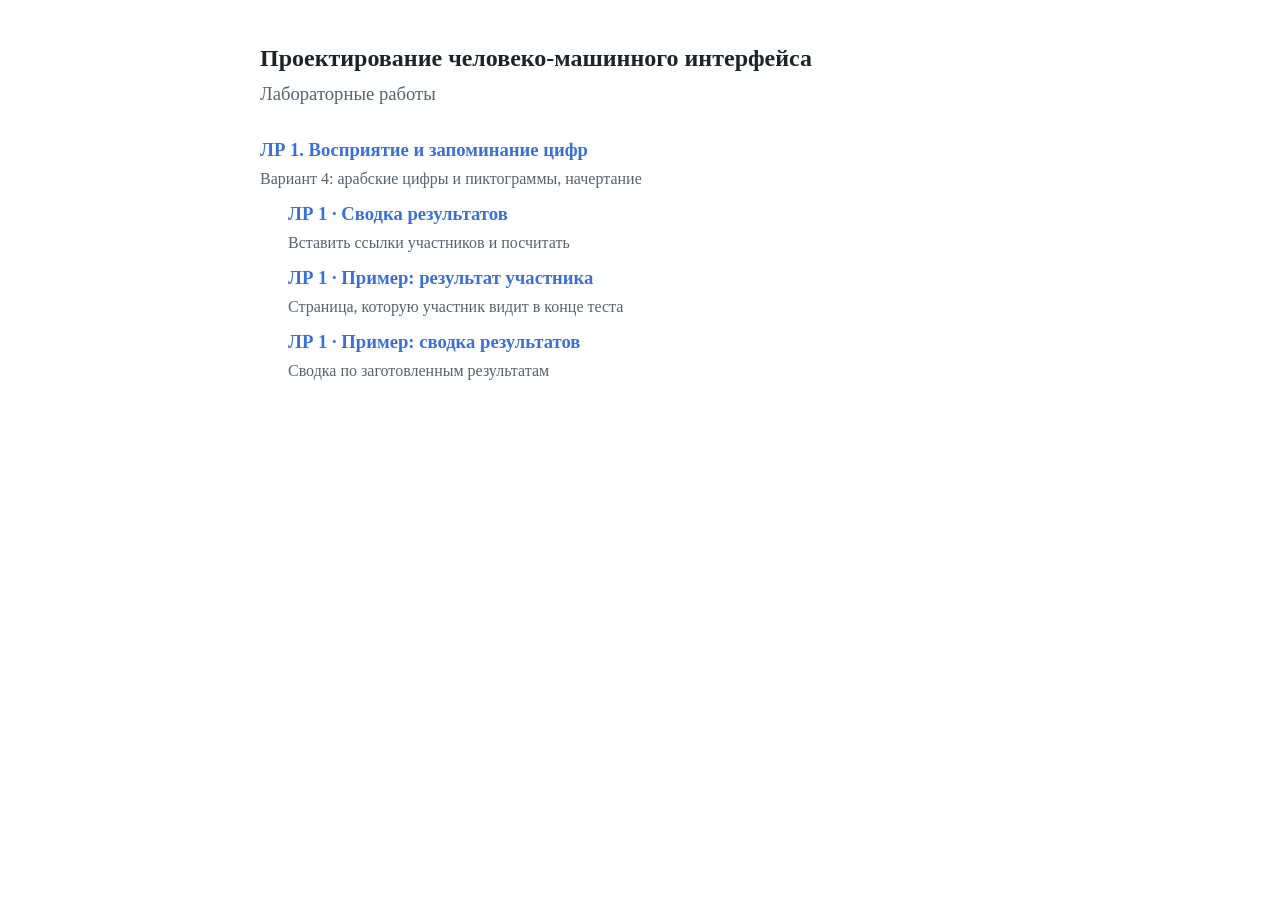
==== index.html @ cb84da4d "ЛР 1. Восприятие и запоминание цифр" ====
<!DOCTYPE html>
<html lang="ru">
<head>
  <meta charset="UTF-8">
  <meta name="viewport" content="width=device-width, initial-scale=1">
  <title>Проектирование ЧМИ — лабораторные</title>
  <style>
    html, body {
      overflow-x: clip;
    }

    body {
      margin: 0;
      font-family: "Times New Roman", Times, serif;
      font-size: 14pt;
      line-height: 1.5;
      background: #fff;
      color: #1f2328;
    }

    main {
      max-width: 760px;
      margin: 0 auto;
      padding: 40px 16px;
    }

    h1 {
      font-size: 18pt;
      margin: 0 0 4px;
    }

    p {
      color: #59636e;
      margin: 0 0 28px;
    }

    ul {
      list-style: none;
      padding: 0;
      margin: 0;
    }

    li + li {
      margin-top: 16px;
    }

    li.sub {
      margin-left: 28px;
      margin-top: 8px;
    }

    a {
      color: #3b6fd8;
      text-decoration: none;
    }

    a:hover b {
      text-decoration: underline;
    }

    a b {
      display: block;
    }

    a span {
      color: #59636e;
      font-size: 12pt;
    }

    @media (max-width: 560px) {
      body {
        font-size: 12pt;
        line-height: 1.45;
      }

      h1 {
        font-size: 16pt;
      }

      main {
        padding: 28px 16px;
      }

      a span {
        font-size: 10pt;
      }
    }
  </style>
</head>
<body>
  <main>
    <h1>Проектирование человеко-машинного интерфейса</h1>
    <p>Лабораторные работы</p>
    <ul>
      <li><a href="lab_1/test/"><b>ЛР 1. Восприятие и запоминание цифр</b><span>Вариант 4: арабские цифры и пиктограммы, начертание</span></a></li>
      <li class="sub"><a href="lab_1/test/results.html"><b>ЛР 1 · Сводка результатов</b><span>Вставить ссылки участников и посчитать</span></a></li>
      <li class="sub"><a href="lab_1/test/results.html#demo-one"><b>ЛР 1 · Пример: результат участника</b><span>Страница, которую участник видит в конце теста</span></a></li>
      <li class="sub"><a href="lab_1/test/results.html#demo"><b>ЛР 1 · Пример: сводка результатов</b><span>Сводка по заготовленным результатам</span></a></li>
    </ul>
  </main>
</body>
</html>
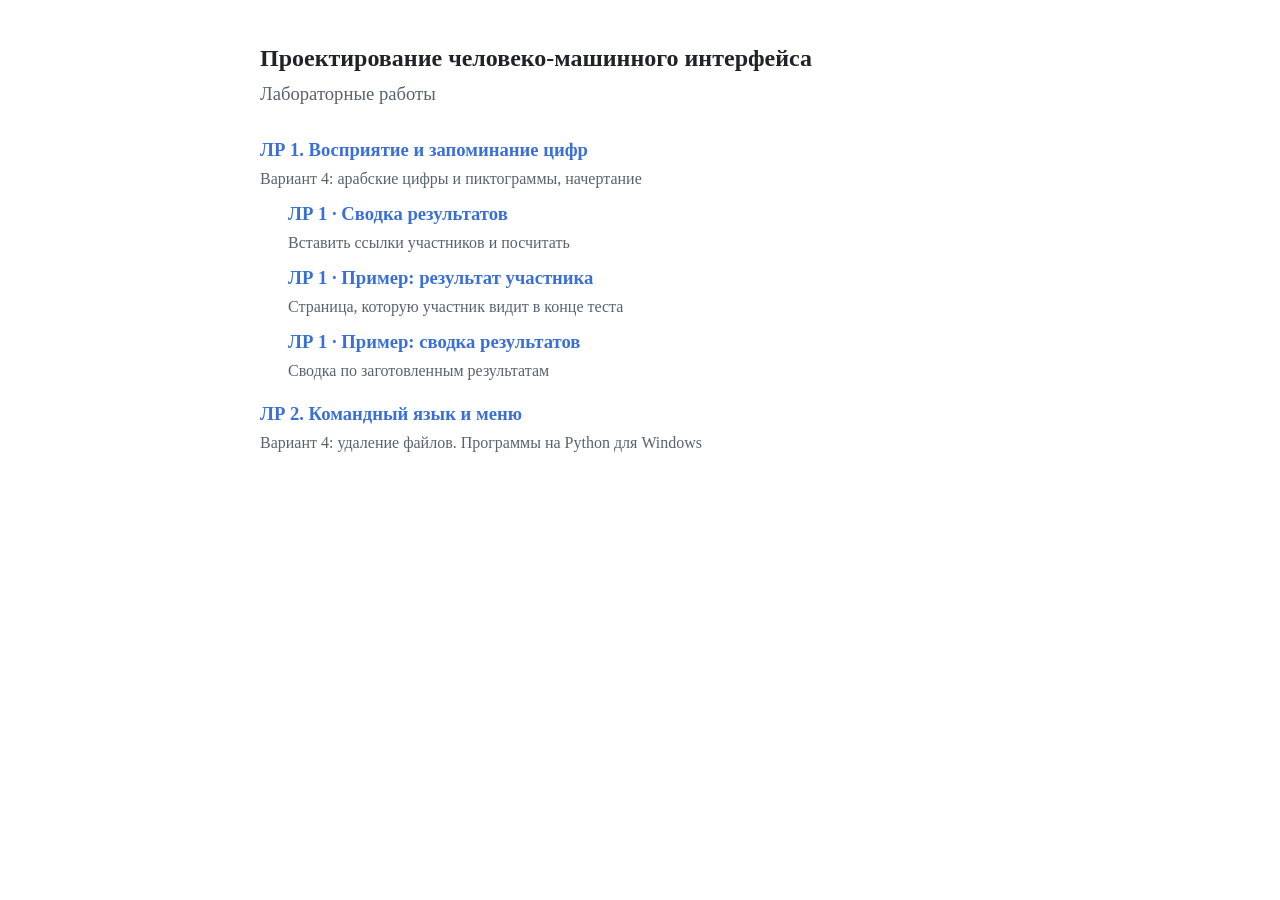
==== commit 4600392d: "ЛР 2. Командный язык и меню" ====
--- a/index.html
+++ b/index.html
@@ -96,6 +96,7 @@
       <li class="sub"><a href="lab_1/test/results.html"><b>ЛР 1 · Сводка результатов</b><span>Вставить ссылки участников и посчитать</span></a></li>
       <li class="sub"><a href="lab_1/test/results.html#demo-one"><b>ЛР 1 · Пример: результат участника</b><span>Страница, которую участник видит в конце теста</span></a></li>
       <li class="sub"><a href="lab_1/test/results.html#demo"><b>ЛР 1 · Пример: сводка результатов</b><span>Сводка по заготовленным результатам</span></a></li>
+      <li><a href="https://github.com/progr4mmer2005/HCI/tree/main/lab_2"><b>ЛР 2. Командный язык и меню</b><span>Вариант 4: удаление файлов. Программы на Python для Windows</span></a></li>
     </ul>
   </main>
 </body>
